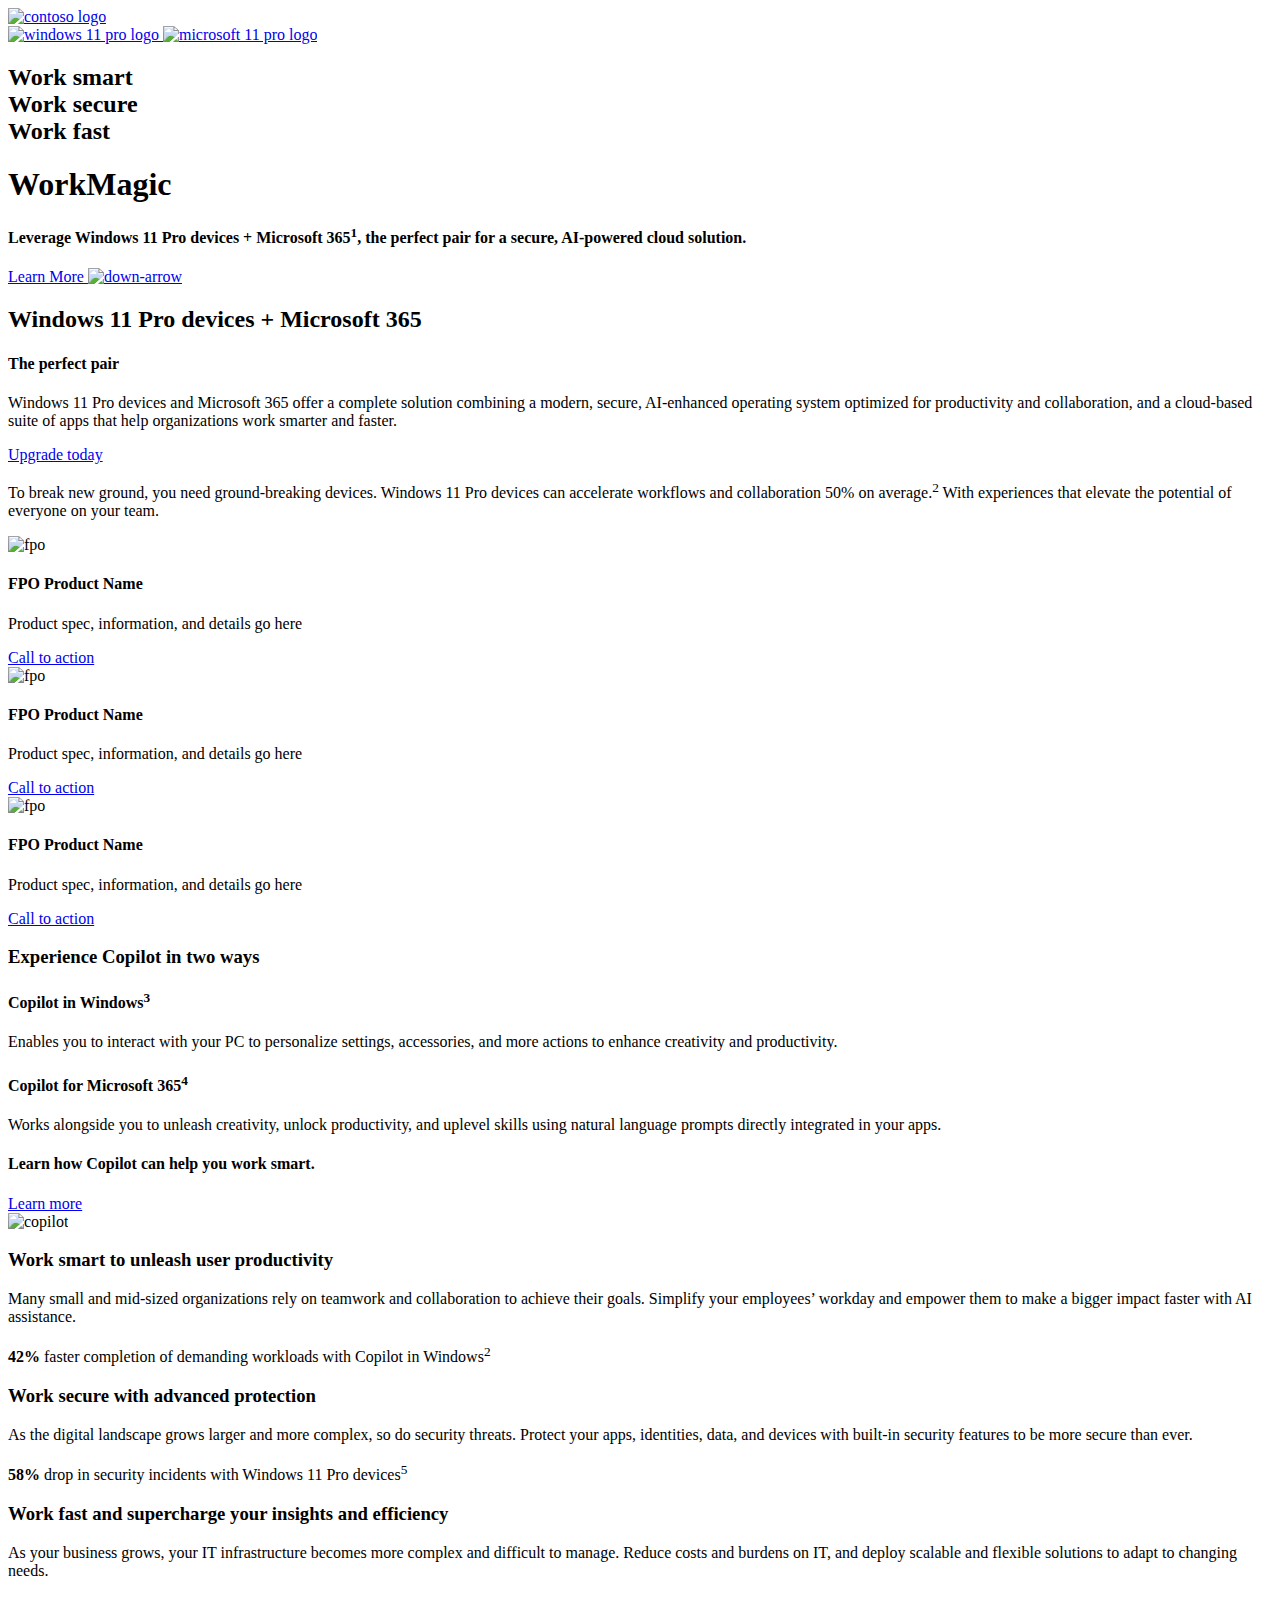
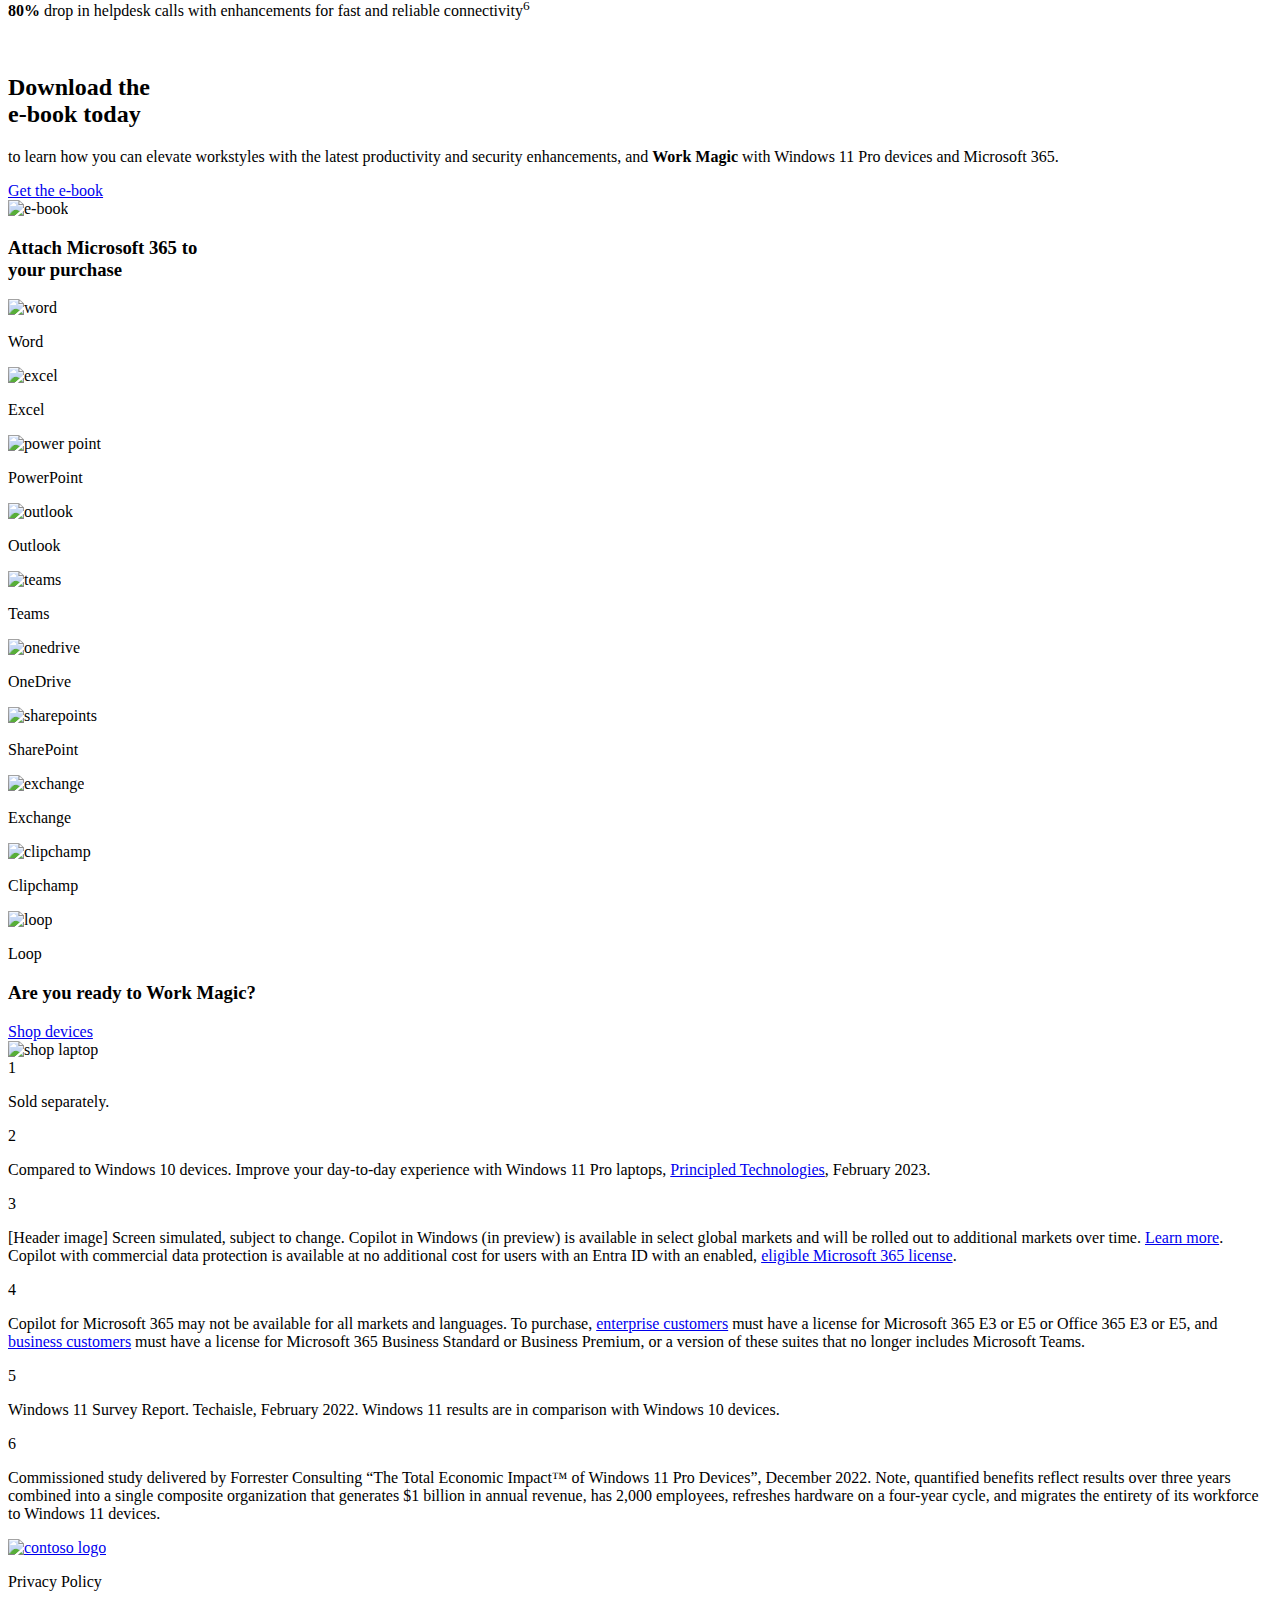
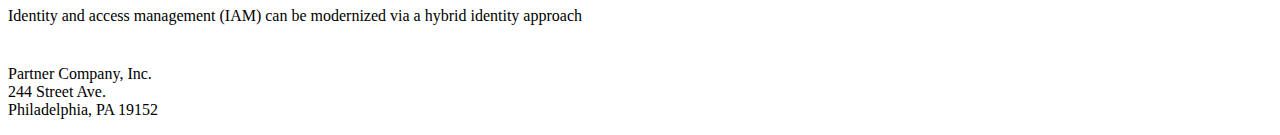
==== index.html @ 16fafdbd "Rename Win11_Pro_M365_WorkMagic_FY24_Q2_WW_EN_Webpage_PartnerToCustomer.html to index.html" ====
<!DOCTYPE html>
<html lang="en">
  <head>
    <title>Partner to customer</title>
    <meta charset="utf-8" />
    <meta name="viewport" content="width=device-width, initial-scale=1" />

    <!-- Google font -->
    <link rel="preconnect" href="https://fonts.googleapis.com" />
    <link rel="preconnect" href="https://fonts.gstatic.com" crossorigin />
    <link
      href="https://fonts.googleapis.com/css2?family=Noto+Sans:ital,wght@0,100..900;1,100..900&display=swap"
      rel="stylesheet"
    />

    <!-- General styles: Global -->
    <link rel="stylesheet" href="css/global-base.css" />
    <link rel="stylesheet" href="css/global-site-header.css" />
    <!-- General styles: Landing -->
    <link rel="stylesheet" href="css/landing/base.css" />
    <link rel="stylesheet" href="css/landing/site-header.css" />
  </head>
  <body>
    <header id="site-header">
      <nav class="site-header-inner mobile-x-space content-width">
        <a href="#">
          <img
            class="site-nav-logo contoso-logo-header"
            src="img/logos/contoso-logo.png"
            alt="contoso logo"
            width="220"
          />
        </a>
        <div class="site-header-inner-logos">
          <a href="#">
            <img
              class="site-nav-logo windows-logo-header"
              src="img/logos/windows_11_pro_logo.png"
              alt="windows 11 pro logo"
            />
          </a>
          <a href="#">
            <img
              class="site-nav-logo windows-logo-header"
              src="img/logos/microsoft-365.png"
              alt="microsoft 11 pro logo"
            />
          </a>
        </div>
      </nav>
    </header>

    <section id="hero" class="hero-background theme-background">
      <div class="hero-background-laptop">
        <div class="content-width hero-box-content mobile-x-space">
          <div class="hero-box">
            <div class="hero-box-text">
              <h2>
                Work <strong>smart</strong> <br />
                Work <strong>secure</strong> <br />
                Work <strong>fast</strong> <br />
              </h2>
              <h1>Work<span class="gradiant-purple-text">Magic </span></h1>
              <h4>
                Leverage Windows 11 Pro devices + Microsoft 365<sup>1</sup>, the perfect pair for a secure, AI-powered cloud solution.
              </h4>
            </div>
            <a class="hero-button" href="#">Learn More <img src="img/down-arrow.png" alt="down-arrow" width=""></a>
        </div>
      </div>
    </section>

    <section id="work-magic-description" class="mobile-x-space">
      <div class="content-extended-width work-magic-glass-bg">
        <div class="content-width">
          <h2>Windows 11 Pro devices + Microsoft 365</h2>
          <h4>The perfect pair</h4>
          <div class="work-magic-text">
            <p>
              Windows 11 Pro devices and Microsoft 365 offer a complete solution combining a modern, secure, AI-enhanced operating system optimized for productivity and collaboration, and a cloud-based suite of apps that help organizations work smarter and faster. 
            </p>
          </div>
          <div class="work-magic-button">
            <a class="button blue-button" href="#">Upgrade today</a>
          </div>
        </div>
      </div>
    </section>

    <div class="content-width mobile-x-space">
      <section id="three-blocks">
        <p class="">To break new ground, you need ground-breaking devices. Windows 11 Pro devices can accelerate workflows and collaboration 50% on average.<sup>2</sup> With experiences that elevate the potential of everyone on your team.</p>
        <div class="cards-row">
          <div class="card-item">
            <div class="card-image-outer">
              <img
                class="img-fill-container"
                width="340"
                height="250"
                alt="fpo"
                src="img/fpo.png"
                srcset="img/fpo.png 2x"
              />
            </div>
            <div class="card-text">
              <h4 class="red-color">FPO Product Name</h4>
              <p class="red-color">Product spec, information, and details go here</p>
              <a class="button blue-button" href="#">Call to action</a>
            </div>
          </div>
          <div class="card-item">
            <div class="card-image-outer">
              <img
                class="img-fill-container"
                width="340"
                height="250"
                alt="fpo"
                src="img/fpo.png"
                srcset="img/fpo.png 2x"
              />
            </div>
            <div class="card-text">
              <h4 class="red-color">FPO Product Name</h4>
              <p class="red-color">Product spec, information, and details go here</p>
              <a class="button blue-button" href="#">Call to action</a>
            </div>
          </div>
          <div class="card-item">
            <div class="card-image-outer">
              <img
                class="img-fill-container"
                width="340"
                height="250"
                alt="fpo"
                src="img/fpo.png"
                srcset="img/fpo.png 2x"
              />
            </div>
            <div class="card-text">
              <h4 class="red-color">FPO Product Name</h4>
              <p class="red-color">Product spec, information, and details go here</p>
              <a class="button blue-button" href="#">Call to action</a>
            </div>
          </div>
        </div>
      </section>
    </div>

    <section id="copilot" class="lighter-gray-background">
        <div class="copilot-block content-width mobile-x-space">
          <div class="copilot-text">
            <h3>Experience Copilot in two ways</h3>
            <div class="copilot-text-two-block">
                <div class="copilot-text-block">
                  <h4>Copilot in Windows<sup>3</sup></h4>
                  <p>Enables you to interact with your PC to personalize settings, accessories, and more actions to enhance creativity and productivity.</p>
                </div>
                <div class="copilot-text-block">
                  <h4>Copilot for Microsoft 365<sup>4</sup></h4>
                  <p>Works alongside you to unleash creativity, unlock productivity, and uplevel skills using natural language prompts directly integrated in your apps.</p>
                </div>
            </div>
            <h4 class="copilot-text-bottom">Learn how Copilot can help you work smart.</h4>
            <a class="button blue-button" href="#">Learn more</a>
          </div>
          <div class="copilot-img">
            <img src="img/copilot.png" alt="copilot" />
          </div>
        </div>
    </section>
    
    <section id="work" class="lighter-gray-background mobile-x-space">
      <div class="content-extended-width work-glass-bg">
        <div class="content-width">
          <div class="work-block">
            <div class="work-text">
              <div class="work-smart">
                <h3><span class="blue-color">Work smart</span> to unleash user productivity</h3>
                <p>Many small and mid-sized organizations rely on teamwork and collaboration to achieve their goals. Simplify your employees’ workday and empower them to make a bigger impact faster with AI assistance. <br><br> <span class="purple-text"><strong>42%</strong></span> faster completion of demanding workloads with Copilot in Windows<sup>2</sup></p>
              </div>
              <div class="work-secure">
                <h3><span class="blue-color">Work secure</span> with advanced protection</h3>
                <p>As the digital landscape grows larger and more complex, so do security threats. Protect your apps, identities, data, and devices with built-in security features to be more secure than ever.<br><br> <span class="purple-text"><strong>58%</strong></span> drop in security incidents with Windows 11 Pro devices<sup>5</sup></p>
              </div>
              <div class="work-fast">
                <h3><span class="blue-color">Work fast</span> and supercharge your insights and efficiency</h3>
                <p>As your business grows, your IT infrastructure becomes more complex and difficult to manage. Reduce costs and burdens on IT, and deploy scalable and flexible solutions to adapt to changing needs. <br><br><span class="purple-text"><strong>80%</strong></span> drop in helpdesk calls with enhancements for fast and reliable connectivity<sup>6</sup></p>
              </div>
            </div>
            <div class="work-img">
              <img src="img/work-image.png" alt="" />
            </div>
          </div>
        </div>
      </div>
    </section>

    <!-- <section id="productivity" class="dark-gray-background">
      <div class="content-width mobile-x-space">
        <div class="productivity-block">
          <div class="main-description-text">
            <h2>
              Work smart to unleash user productivity
            </h2>
            <h4>
              Many small and mid-sized organizations rely on teamwork and collaboration to achieve their goals. Simplify your employees’ workday and empower them to make a bigger impact faster with AI assistance. <br> <br> 42% faster completion of demanding workloads with Copilot in Windows
            </h4>
          </div>
          <div class="main-description-img">
            <img src="./img/placeholder-image-483-483.png" alt="" />
            <h4>
              Many small and mid-sized organizations rely on teamwork and collaboration to achieve their goals. Simplify your employees’ workday and empower them to make a bigger impact faster with AI assistance. <br><br> 42% faster completion of demanding workloads with Copilot in Windows
            </h4>
          </div>
        </div>
      </div>
    </section> -->

    <!-- <section id="security" class="light-gray-background">
      <div class="content-width mobile-x-space">
        <div class="security-block">
          <div class="security-img">
            <img
              src="./img/placeholder-image-black-border-483-483.png"
              alt=""
            />
            <h4>
              As the digital landscape grows larger and more complex, so do security threats. Protect your apps, identities, data, and devices with built-in security features to be more secure than ever. <br><br> 58% drop in security incidents with Windows 11 Pro devices
            </h4>
          </div>
          <div class="security-text">
            <h2>
              Work secure with advanced protection
            </h2>
            <h4>
              As the digital landscape grows larger and more complex, so do security threats. Protect your apps, identities, data, and devices with built-in security features to be more secure than ever. <br><br> 58% drop in security incidents with Windows 11 Pro devices
            </h4>
          </div>
        </div>
      </div>
    </section> -->

    <!-- <section id="business-effiency" class="dark-gray-background">
      <div class="content-width mobile-x-space">
        <div class="business-effiency-block">
          <div class="business-effiency-text">
            <h2>
              Work fast and supercharge your insights and efficiency
            </h2>
            <h4>
              As your organization grows, your IT infrastructure becomes more complex and difficult to manage. Reduce costs and burdens on IT teams, and deploy scalable and flexible solutions to adapt to changing needs. <br><br> 80% drop in helpdesk calls with enhancements for fast and reliable connectivity
            </h4>
          </div>
          <div class="business-effiency-img">
            <img src="./img/placeholder-image-483-483.png" alt="" />
            <h4>
              As your organization grows, your IT infrastructure becomes more complex and difficult to manage. Reduce costs and burdens on IT teams, and deploy scalable and flexible solutions to adapt to changing needs. <br><br> 80% drop in helpdesk calls with enhancements for fast and reliable connectivity
            </h4>
          </div>
        </div>
      </div>
    </section> -->

    <section id="ebook" class="mobile-x-space lighter-gray-background">
      <div class="content-extended-width ebook-glass-bg">
        <div class="content-width">
          <div class="ebook-block">
            <div class="ebook-text">
              <h2>
                Download the <br> e-book today
              </h2>
              <p>to learn how you can elevate workstyles with the latest productivity and security enhancements, and <span class="purple-text"><strong> Work Magic</strong></span> with Windows 11 Pro devices and Microsoft 365.</p>
              <a class="button blue-button" href="#">Get the e-book</a>
            </div>
            <div class="ebook-img">
              <img src="img/e-book.png" alt="e-book" />
            </div>
          </div>
        </div>
      </div>
    </section>

    <section id="apps" class="lighter-gray-background">
      <div class="content-width mobile-x-space">
        <h3>Attach Microsoft 365 to<br> your purchase</h3>
        <div class="apps-block">
          <div class="apps-images">
              <img src="img/word.png" alt="word">
              <p>Word</p>
          </div>
          <div class="apps-images">
              <img src="img/excel.png" alt="excel">
              <p>Excel</p>
          </div>
          <div class="apps-images">
              <img src="img/powerpoint.png" alt="power point">
              <p>PowerPoint</p>
          </div>
          <div class="apps-images">
              <img src="img/outlook.png" alt="outlook">
              <p>Outlook</p>
          </div>
          <div class="apps-images">
              <img src="img/teams.png" alt="teams">
              <p>Teams</p>
          </div>
          <div class="apps-images">
              <img src="img/onedrive.png" alt="onedrive">
              <p>OneDrive</p>
          </div>
          <div class="apps-images">
              <img src="img/sharepoint.png" alt="sharepoints">
              <p>SharePoint</p>
          </div>
          <div class="apps-images">
              <img src="img/exchange.png" alt="exchange">
              <p>Exchange</p>
          </div>
          <div class="apps-images">
              <img src="img/clipchamp.png" alt="clipchamp">
              <p>Clipchamp</p>
          </div>
          <div class="apps-images">
              <img src="img/loop.png" alt="loop">
              <p>Loop</p>
          </div>
        </div>
      </div>
    </section>

    <section id="shop">
      <div class="content-width mobile-x-space">
        <div class="shop-block">
          <div class="shop-text">
            <h3>Are you ready to <span class="blue-color">Work Magic?</span></h3>
            <a class="button blue-button" href="#">Shop devices</a>
          </div>
          <div class="shop-img">
            <img src="img/shop.png" alt="shop laptop" />
          </div>
        </div>
      </div>
    </section>

    <!-- <section id="sustainability">
      <div class="content-width mobile-x-space">
        <div class="sustainability-text">
          <h3>Making an impact through recycling</h3>
          <p>
            Microsoft is dedicated to protecting the safety and health of our employees, customers, and the public through our environmental policies and practices. Microsoft honors its commitment to environmental sustainability by working with industry groups and NGOs to establish responsible practices in building sustainable products. In 2018, 3.8 million pounds of e-waste were recycled by Microsoft and redirected from landfills. Microsoft is continually working to improve our performance as well as engaging with our stakeholders about our objectives and targets. If you or your organization are interested in contributing to Microsoft's sustainability initiatives by recycling your old hardware, please visit your Original Equipment Manufacturers website for more information.
          </p>
          <a class="button blue-button" href="#">Learn how</a>
        </div>
      </div>
    </section> -->

    <section id="pre-footer" class="lighter-gray-background-2">
      <div class="content-width mobile-x-space">
        <div class="pre-footer-block">
          <div class="pre-footer-text">
            <div class="pre-footer-text-list">
              <span class="pre-footer-text-number">1</span>
              <p>
                Sold separately.
              </p>
            </div>
            <div class="pre-footer-text-list">
              <span class="pre-footer-text-number">2</span>
              <p>
                Compared to Windows 10 devices. Improve your day-to-day experience with Windows 11 Pro laptops, <a href="https://www.principledtechnologies.com/Microsoft/Windows-11-vs-Window-10-comparison-0423-v2.pdf" target="_blank">Principled Technologies</a>, February 2023.
              </p>
            </div>
            <div class="pre-footer-text-list">
              <span class="pre-footer-text-number">3</span>
              <p>
                [Header image] Screen simulated, subject to change. Copilot in Windows (in preview) is available in select global markets and will be rolled out to additional markets over time. <a href="https://www.microsoft.com/en-us/windows/copilot-ai-features#faq" target="_blank">Learn more</a>. Copilot with commercial data protection is available at no additional cost for users with an Entra ID with an enabled, <a href="https://www.microsoft.com/en-us/bing/chat/enterprise/?form=MA13FV" target="_blank">eligible Microsoft 365 license</a>.
              </p>
            </div>
            <div class="pre-footer-text-list">
              <span class="pre-footer-text-number">4</span>
              <p>
                Copilot for Microsoft 365 may not be available for all markets and languages. To purchase, <a href="https://www.microsoft.com/en-us/microsoft-365/enterprise/copilot-for-microsoft-365" target="_blank">enterprise customers</a> must have a license for Microsoft 365 E3 or E5 or Office 365 E3 or E5, and <a href="https://www.microsoft.com/en-us/microsoft-365/business/copilot-for-microsoft-365" target="_blank">business customers</a> must have a license for Microsoft 365 Business Standard or Business Premium, or a version of these suites that no longer includes Microsoft Teams.
              </p>
            </div>
          </div>
          <div class="pre-footer-text">
            <div class="pre-footer-text-list">
              <span class="pre-footer-text-number">5</span>
              <p>
                Windows 11 Survey Report. Techaisle, February 2022. Windows 11 results are in comparison with Windows 10 devices.
              </p>
            </div>
            <div class="pre-footer-text-list">
              <span class="pre-footer-text-number">6</span>
              <p>
                Commissioned study delivered by Forrester Consulting “The Total Economic Impact™ of Windows 11 Pro Devices”, December 2022. Note, quantified benefits reflect results over three years combined into a single composite organization that generates $1 billion in annual revenue, has 2,000 employees, refreshes hardware on a four-year cycle, and migrates the entirety of its workforce to Windows 11 devices.
              </p>
            </div>
          </div>
        </div>
      </div>
    </section>

    <footer id="footer">
      <div class="content-width mobile-x-space">
        <div class="footer-text">
          <a href="#">
            <img
              class="site-nav-logo contoso-logo-header"
              src="img/logos/contoso-logo-footer.png"
              alt="contoso logo"
              width="220"
            />
          </a>
          <p class="purple-text">
            Privacy Policy
          </p>
          <p style="margin-bottom: 40px;">
            Identity and access management (IAM) can be modernized via a hybrid identity approach
          </p>
          <p class="purple-text">
            Partner Company, Inc. <br>
            244 Street Ave. <br>
            Philadelphia, PA 19152
          </p>
        </div>
      </div>
    </footer>
  </body>
</html>
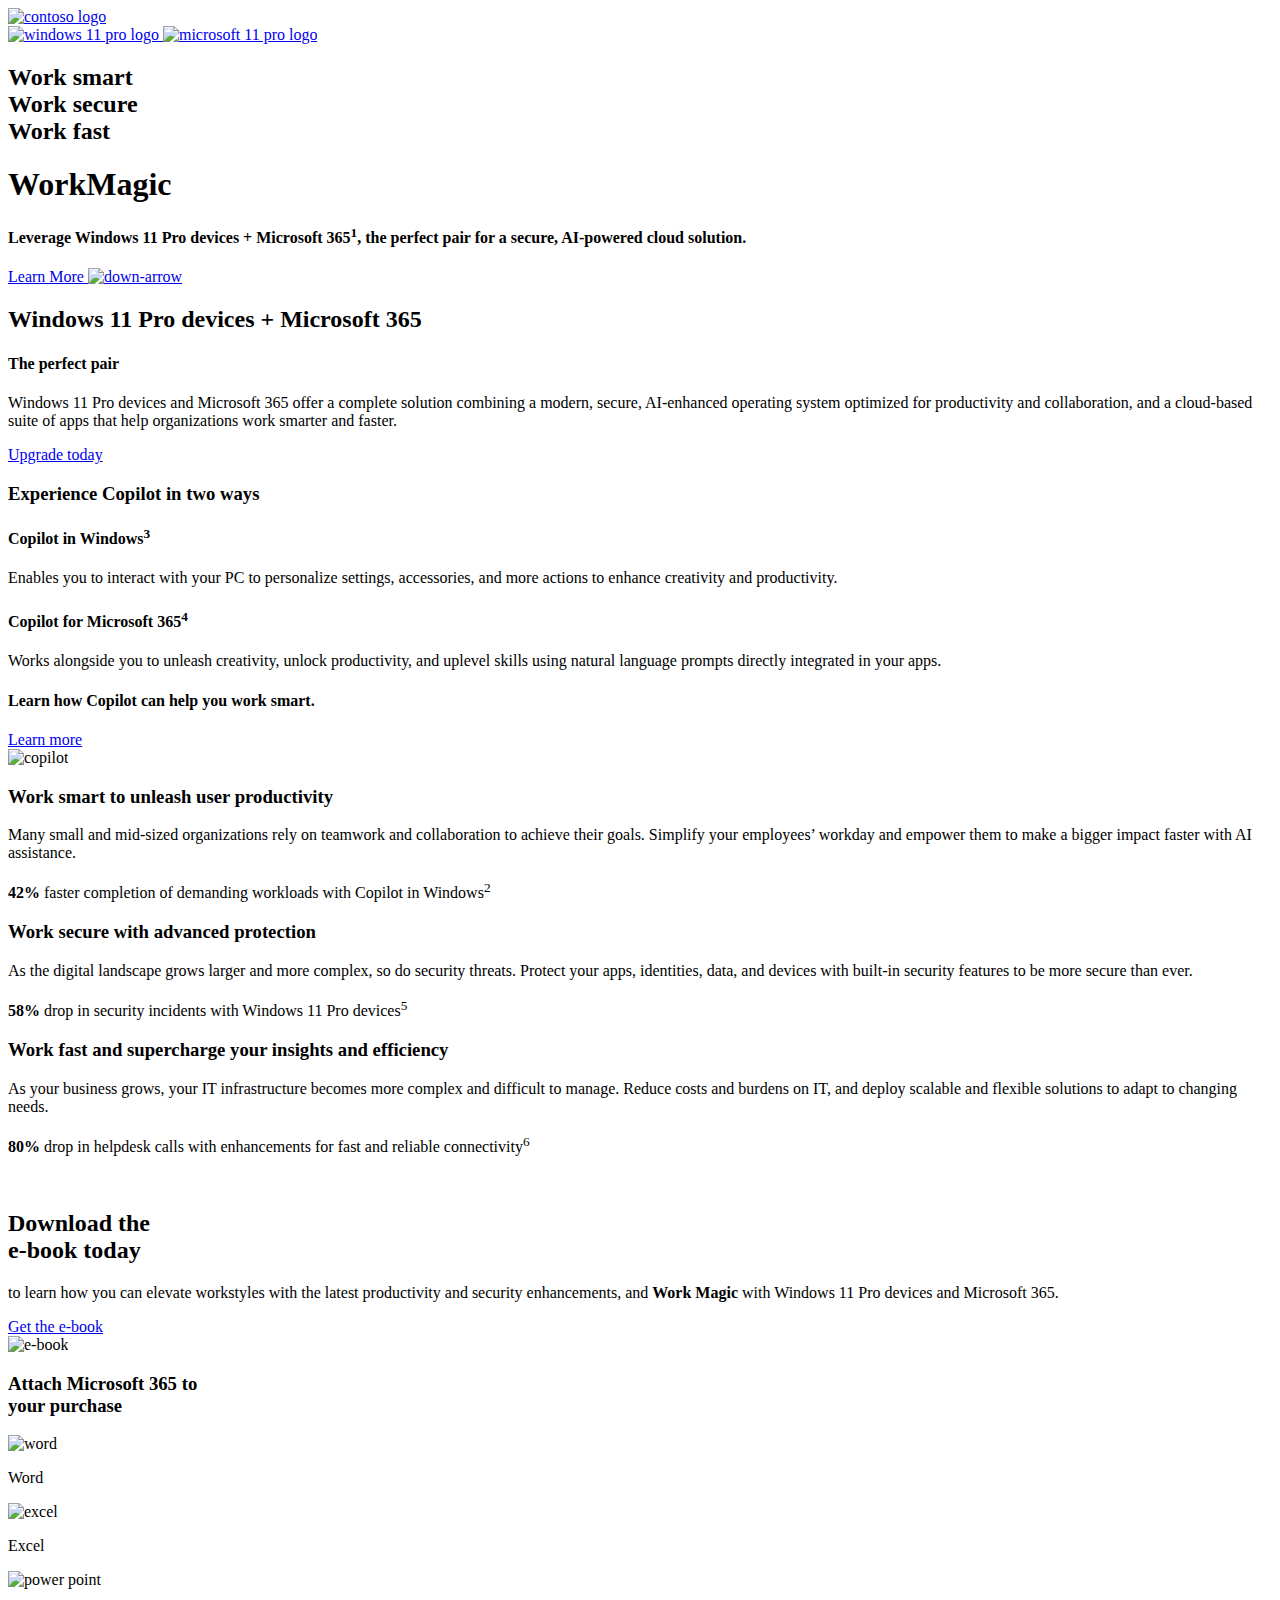
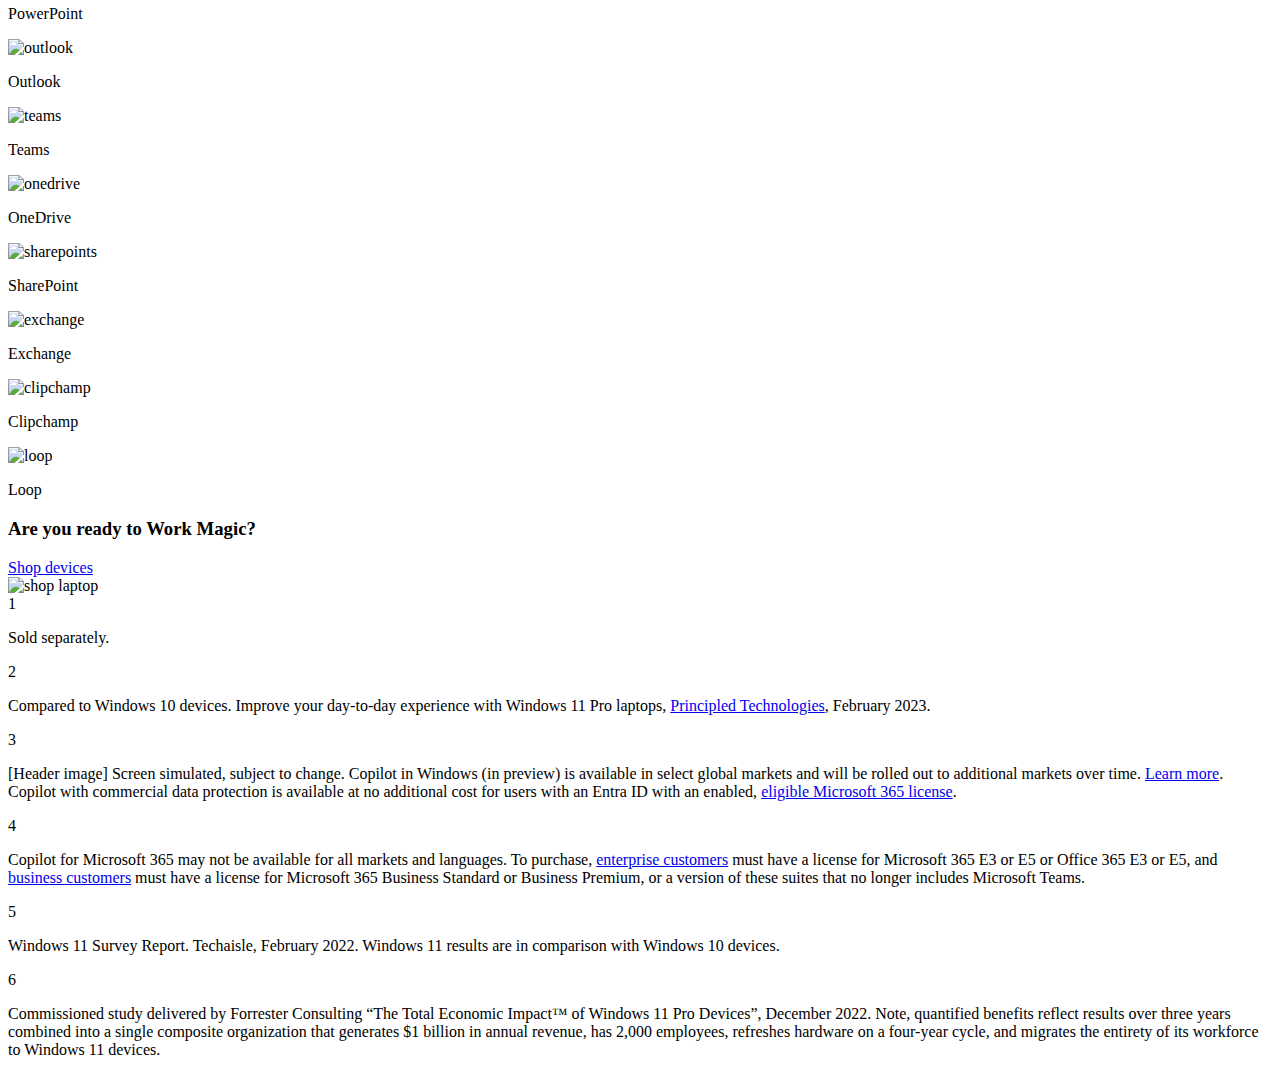
==== commit fd5e1390: "Changed tab name" ====
--- a/index.html
+++ b/index.html
@@ -1,7 +1,7 @@
 <!DOCTYPE html>
 <html lang="en">
   <head>
-    <title>Partner to customer</title>
+    <title>Neloxis</title>
     <meta charset="utf-8" />
     <meta name="viewport" content="width=device-width, initial-scale=1" />
 
@@ -23,23 +23,23 @@
   <body>
     <header id="site-header">
       <nav class="site-header-inner mobile-x-space content-width">
-        <a href="#">
+        <a href="https://appsource.microsoft.com/en-US/marketplace/partner-dir/ea3853c2-2d56-49ca-9d11-1ece05139eac/overview">
           <img
             class="site-nav-logo contoso-logo-header"
-            src="img/logos/contoso-logo.png"
+            src="img/logos/neloxis_logo.png"
             alt="contoso logo"
             width="220"
           />
         </a>
         <div class="site-header-inner-logos">
-          <a href="#">
+          <a href="https://appsource.microsoft.com/en-US/marketplace/partner-dir/ea3853c2-2d56-49ca-9d11-1ece05139eac/overview">
             <img
               class="site-nav-logo windows-logo-header"
               src="img/logos/windows_11_pro_logo.png"
               alt="windows 11 pro logo"
             />
           </a>
-          <a href="#">
+          <a href="https://appsource.microsoft.com/en-US/marketplace/partner-dir/ea3853c2-2d56-49ca-9d11-1ece05139eac/overview">
             <img
               class="site-nav-logo windows-logo-header"
               src="img/logos/microsoft-365.png"
@@ -65,7 +65,7 @@
                 Leverage Windows 11 Pro devices + Microsoft 365<sup>1</sup>, the perfect pair for a secure, AI-powered cloud solution.
               </h4>
             </div>
-            <a class="hero-button" href="#">Learn More <img src="img/down-arrow.png" alt="down-arrow" width=""></a>
+            <a class="hero-button" href="#work">Learn More <img src="img/down-arrow.png" alt="down-arrow" width=""></a>
         </div>
       </div>
     </section>
@@ -81,13 +81,13 @@
             </p>
           </div>
           <div class="work-magic-button">
-            <a class="button blue-button" href="#">Upgrade today</a>
-          </div>
-        </div>
-      </div>
-    </section>
-
-    <div class="content-width mobile-x-space">
+            <a class="button blue-button" href="https://appsource.microsoft.com/en-US/marketplace/partner-dir/ea3853c2-2d56-49ca-9d11-1ece05139eac/overview">Upgrade today</a>
+          </div>
+        </div>
+      </div>
+    </section>
+
+    <!-- <div class="content-width mobile-x-space">
       <section id="three-blocks">
         <p class="">To break new ground, you need ground-breaking devices. Windows 11 Pro devices can accelerate workflows and collaboration 50% on average.<sup>2</sup> With experiences that elevate the potential of everyone on your team.</p>
         <div class="cards-row">
@@ -144,7 +144,7 @@
           </div>
         </div>
       </section>
-    </div>
+    </div> -->
 
     <section id="copilot" class="lighter-gray-background">
         <div class="copilot-block content-width mobile-x-space">
@@ -161,7 +161,7 @@
                 </div>
             </div>
             <h4 class="copilot-text-bottom">Learn how Copilot can help you work smart.</h4>
-            <a class="button blue-button" href="#">Learn more</a>
+            <a class="button blue-button" href="https://appsource.microsoft.com/en-US/marketplace/partner-dir/ea3853c2-2d56-49ca-9d11-1ece05139eac/overview">Learn more</a>
           </div>
           <div class="copilot-img">
             <img src="img/copilot.png" alt="copilot" />
@@ -270,7 +270,7 @@
                 Download the <br> e-book today
               </h2>
               <p>to learn how you can elevate workstyles with the latest productivity and security enhancements, and <span class="purple-text"><strong> Work Magic</strong></span> with Windows 11 Pro devices and Microsoft 365.</p>
-              <a class="button blue-button" href="#">Get the e-book</a>
+              <a class="button blue-button" href="https://appsource.microsoft.com/en-US/marketplace/partner-dir/ea3853c2-2d56-49ca-9d11-1ece05139eac/overview">Get the e-book</a>
             </div>
             <div class="ebook-img">
               <img src="img/e-book.png" alt="e-book" />
@@ -333,7 +333,7 @@
         <div class="shop-block">
           <div class="shop-text">
             <h3>Are you ready to <span class="blue-color">Work Magic?</span></h3>
-            <a class="button blue-button" href="#">Shop devices</a>
+            <a class="button blue-button" href="https://appsource.microsoft.com/en-US/marketplace/partner-dir/ea3853c2-2d56-49ca-9d11-1ece05139eac/overview">Shop devices</a>
           </div>
           <div class="shop-img">
             <img src="img/shop.png" alt="shop laptop" />
@@ -401,7 +401,7 @@
       </div>
     </section>
 
-    <footer id="footer">
+    <!-- <footer id="footer">
       <div class="content-width mobile-x-space">
         <div class="footer-text">
           <a href="#">
@@ -425,6 +425,6 @@
           </p>
         </div>
       </div>
-    </footer>
+    </footer> -->
   </body>
 </html>
